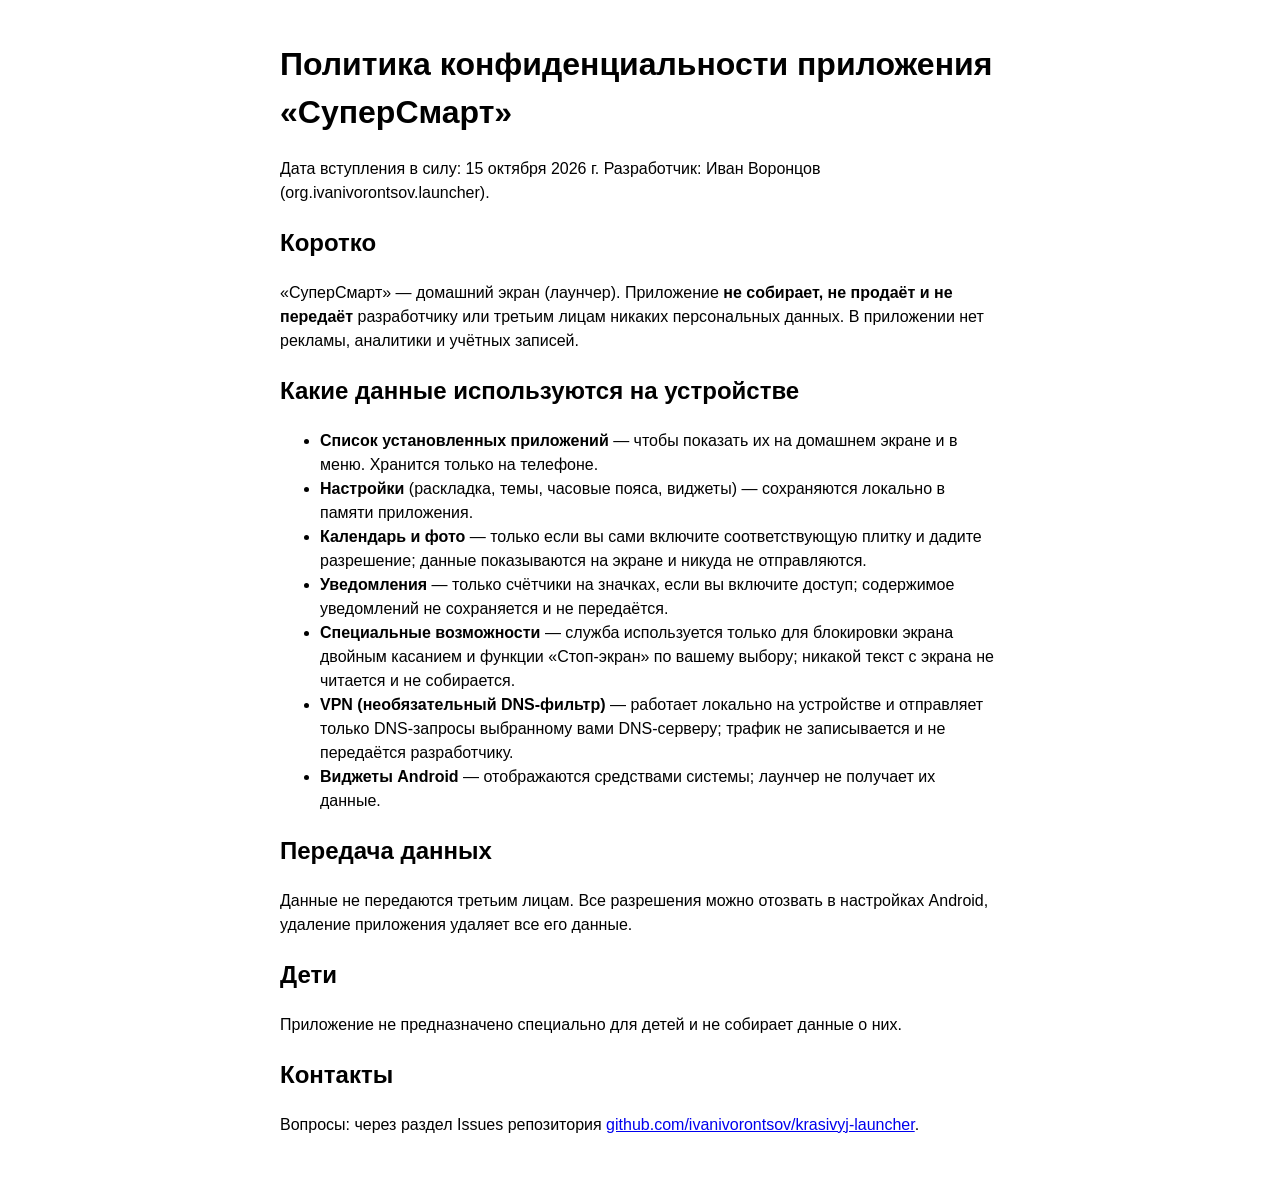
==== docs/privacy.html @ d8f98e88 "СуперСмарт 1.3.8: часы с 1–3 часовыми поясами, улучшенные системные виджеты, материалы Google Play и" ====
<!doctype html><html lang="ru"><meta charset="utf-8"><meta name="viewport" content="width=device-width,initial-scale=1">
<title>СуперСмарт — политика конфиденциальности</title>
<body style="font-family:sans-serif;max-width:720px;margin:40px auto;padding:0 16px;line-height:1.5">
<h1>Политика конфиденциальности приложения «СуперСмарт»</h1>
<p>Дата вступления в силу: 15 октября 2026 г. Разработчик: Иван Воронцов (org.ivanivorontsov.launcher).</p>
<h2>Коротко</h2>
<p>«СуперСмарт» — домашний экран (лаунчер). Приложение <b>не собирает, не продаёт и не передаёт</b> разработчику или третьим лицам никаких персональных данных. В приложении нет рекламы, аналитики и учётных записей.</p>
<h2>Какие данные используются на устройстве</h2>
<ul>
<li><b>Список установленных приложений</b> — чтобы показать их на домашнем экране и в меню. Хранится только на телефоне.</li>
<li><b>Настройки</b> (раскладка, темы, часовые пояса, виджеты) — сохраняются локально в памяти приложения.</li>
<li><b>Календарь и фото</b> — только если вы сами включите соответствующую плитку и дадите разрешение; данные показываются на экране и никуда не отправляются.</li>
<li><b>Уведомления</b> — только счётчики на значках, если вы включите доступ; содержимое уведомлений не сохраняется и не передаётся.</li>
<li><b>Специальные возможности</b> — служба используется только для блокировки экрана двойным касанием и функции «Стоп-экран» по вашему выбору; никакой текст с экрана не читается и не собирается.</li>
<li><b>VPN (необязательный DNS-фильтр)</b> — работает локально на устройстве и отправляет только DNS-запросы выбранному вами DNS-серверу; трафик не записывается и не передаётся разработчику.</li>
<li><b>Виджеты Android</b> — отображаются средствами системы; лаунчер не получает их данные.</li>
</ul>
<h2>Передача данных</h2><p>Данные не передаются третьим лицам. Все разрешения можно отозвать в настройках Android, удаление приложения удаляет все его данные.</p>
<h2>Дети</h2><p>Приложение не предназначено специально для детей и не собирает данные о них.</p>
<h2>Контакты</h2><p>Вопросы: через раздел Issues репозитория <a href="https://github.com/ivanivorontsov/krasivyj-launcher">github.com/ivanivorontsov/krasivyj-launcher</a>.</p>
</body></html>
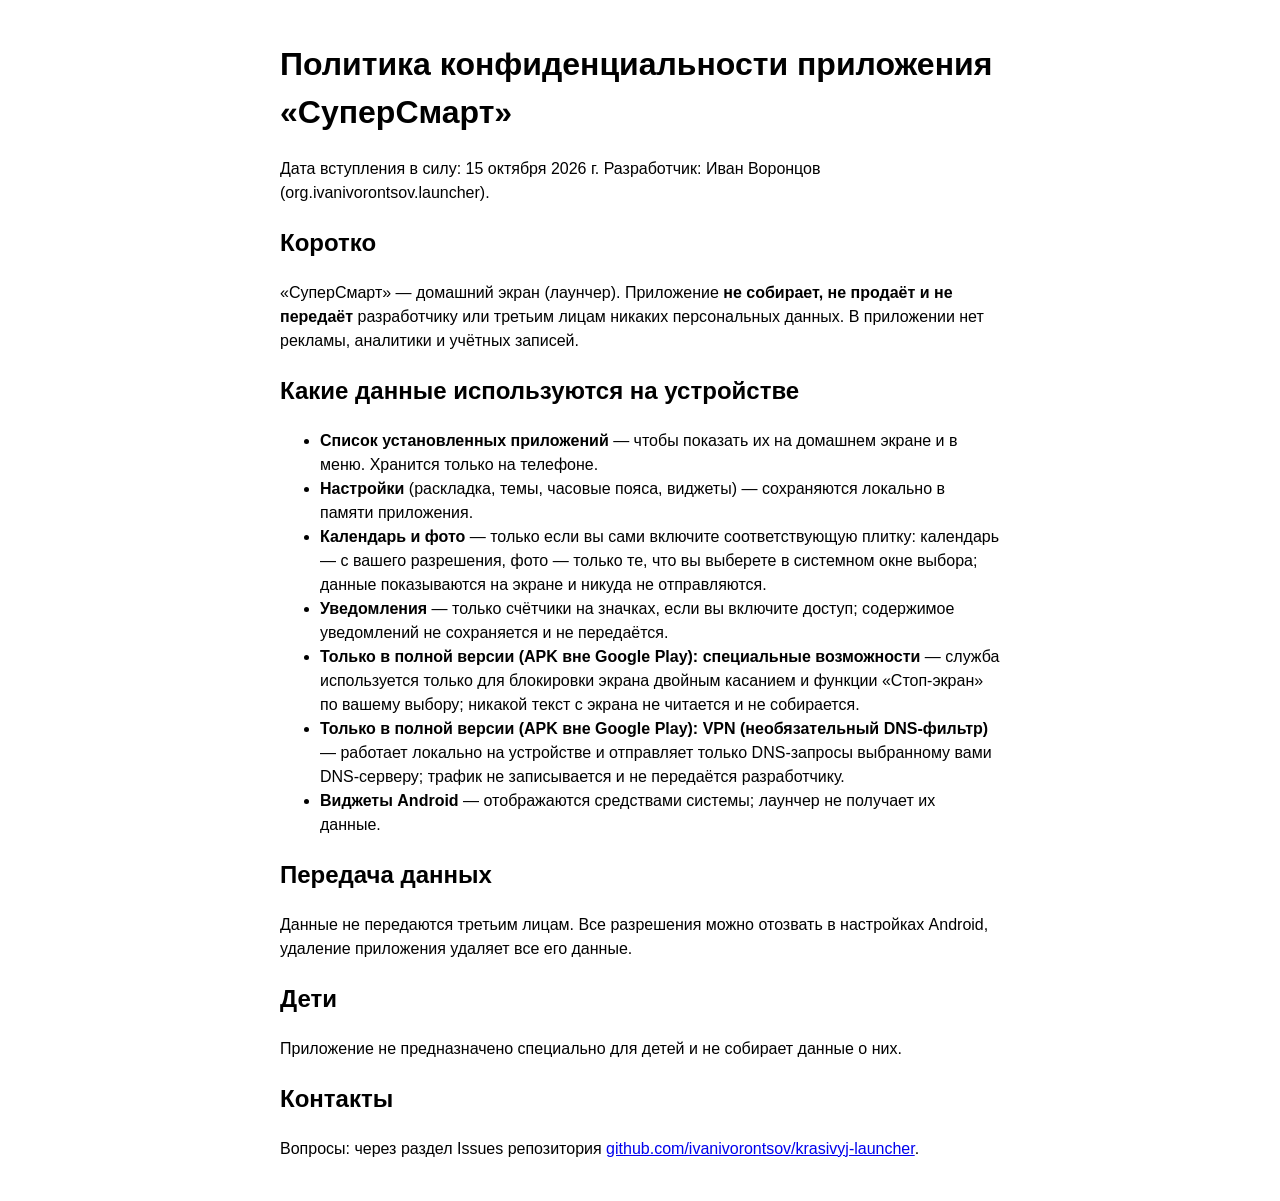
==== commit 1bf043e2: "1.3.8: flavor play для Google Play (без стоп-экрана, спецвозможностей, VPN, админа, оверлея, точных " ====
--- a/docs/privacy.html
+++ b/docs/privacy.html
@@ -9,10 +9,10 @@
 <ul>
 <li><b>Список установленных приложений</b> — чтобы показать их на домашнем экране и в меню. Хранится только на телефоне.</li>
 <li><b>Настройки</b> (раскладка, темы, часовые пояса, виджеты) — сохраняются локально в памяти приложения.</li>
-<li><b>Календарь и фото</b> — только если вы сами включите соответствующую плитку и дадите разрешение; данные показываются на экране и никуда не отправляются.</li>
+<li><b>Календарь и фото</b> — только если вы сами включите соответствующую плитку: календарь — с вашего разрешения, фото — только те, что вы выберете в системном окне выбора; данные показываются на экране и никуда не отправляются.</li>
 <li><b>Уведомления</b> — только счётчики на значках, если вы включите доступ; содержимое уведомлений не сохраняется и не передаётся.</li>
-<li><b>Специальные возможности</b> — служба используется только для блокировки экрана двойным касанием и функции «Стоп-экран» по вашему выбору; никакой текст с экрана не читается и не собирается.</li>
-<li><b>VPN (необязательный DNS-фильтр)</b> — работает локально на устройстве и отправляет только DNS-запросы выбранному вами DNS-серверу; трафик не записывается и не передаётся разработчику.</li>
+<li><b>Только в полной версии (APK вне Google Play): специальные возможности</b> — служба используется только для блокировки экрана двойным касанием и функции «Стоп-экран» по вашему выбору; никакой текст с экрана не читается и не собирается.</li>
+<li><b>Только в полной версии (APK вне Google Play): VPN (необязательный DNS-фильтр)</b> — работает локально на устройстве и отправляет только DNS-запросы выбранному вами DNS-серверу; трафик не записывается и не передаётся разработчику.</li>
 <li><b>Виджеты Android</b> — отображаются средствами системы; лаунчер не получает их данные.</li>
 </ul>
 <h2>Передача данных</h2><p>Данные не передаются третьим лицам. Все разрешения можно отозвать в настройках Android, удаление приложения удаляет все его данные.</p>
